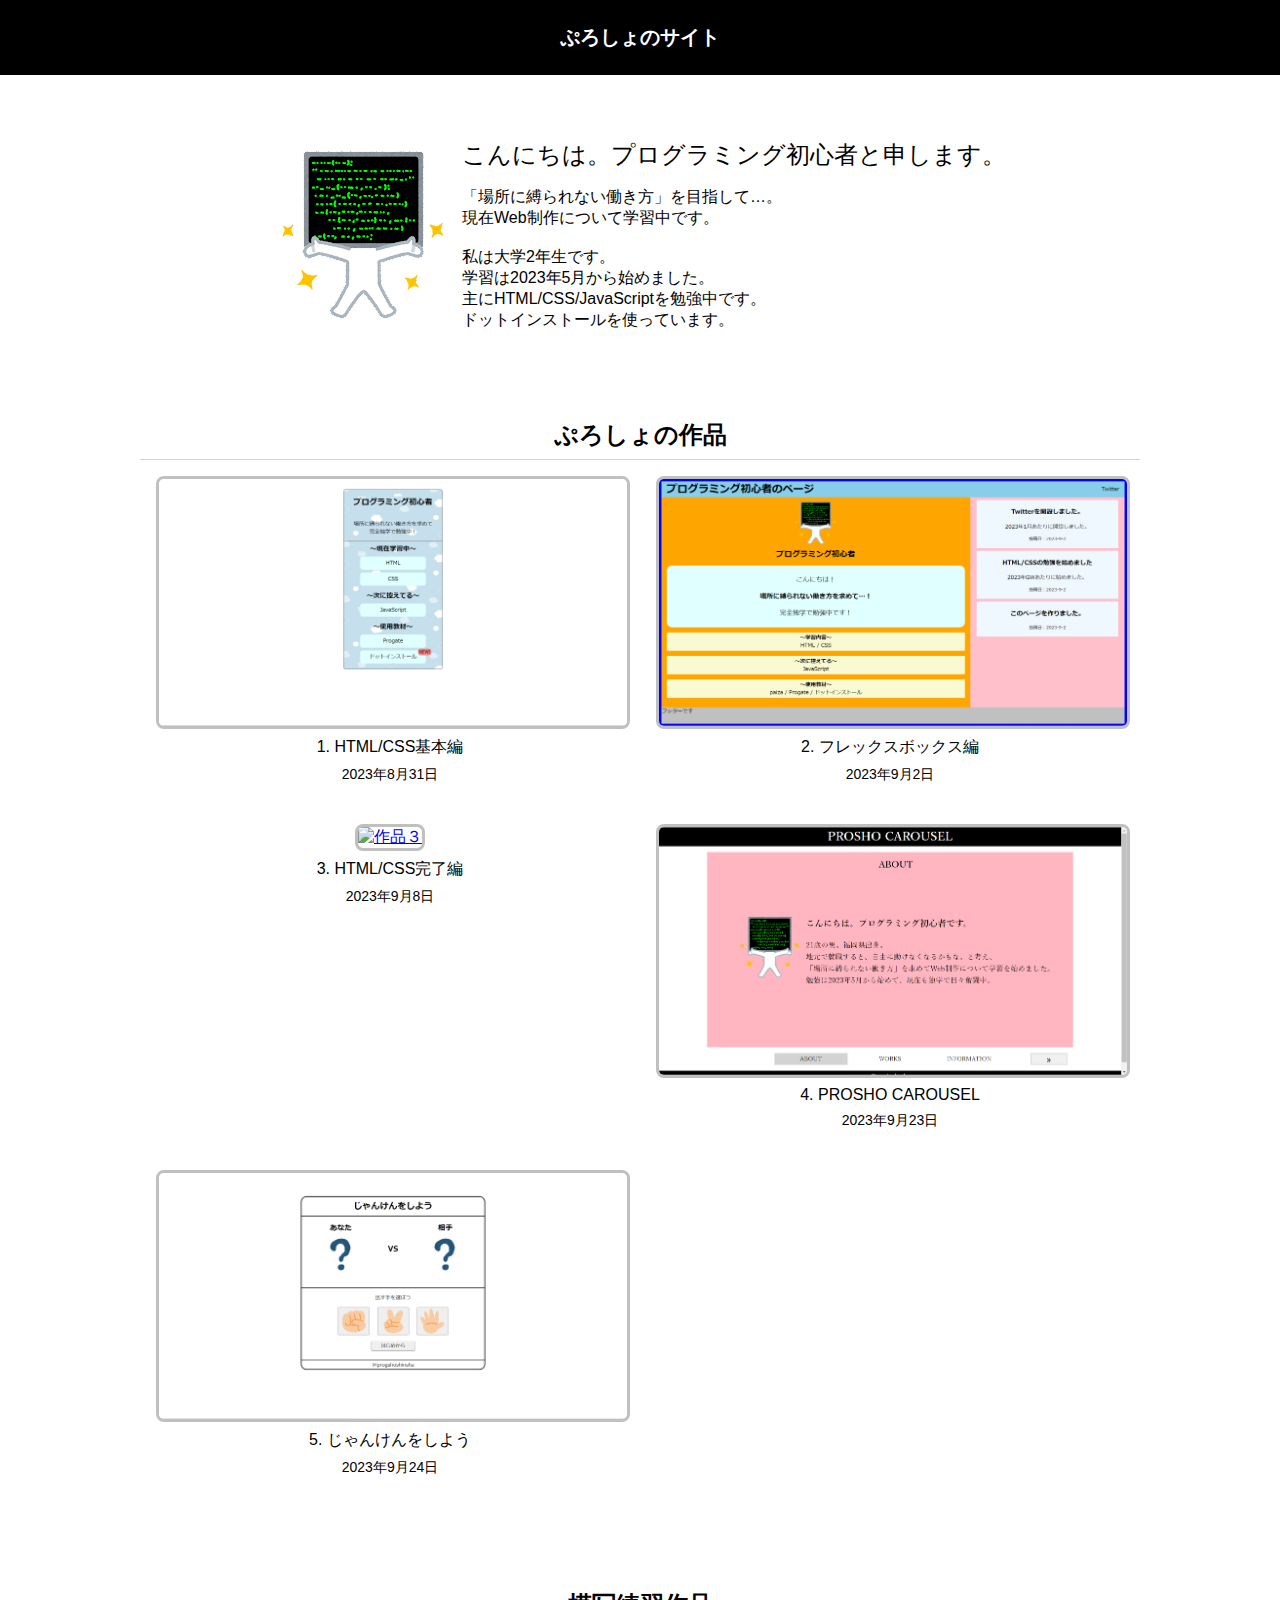
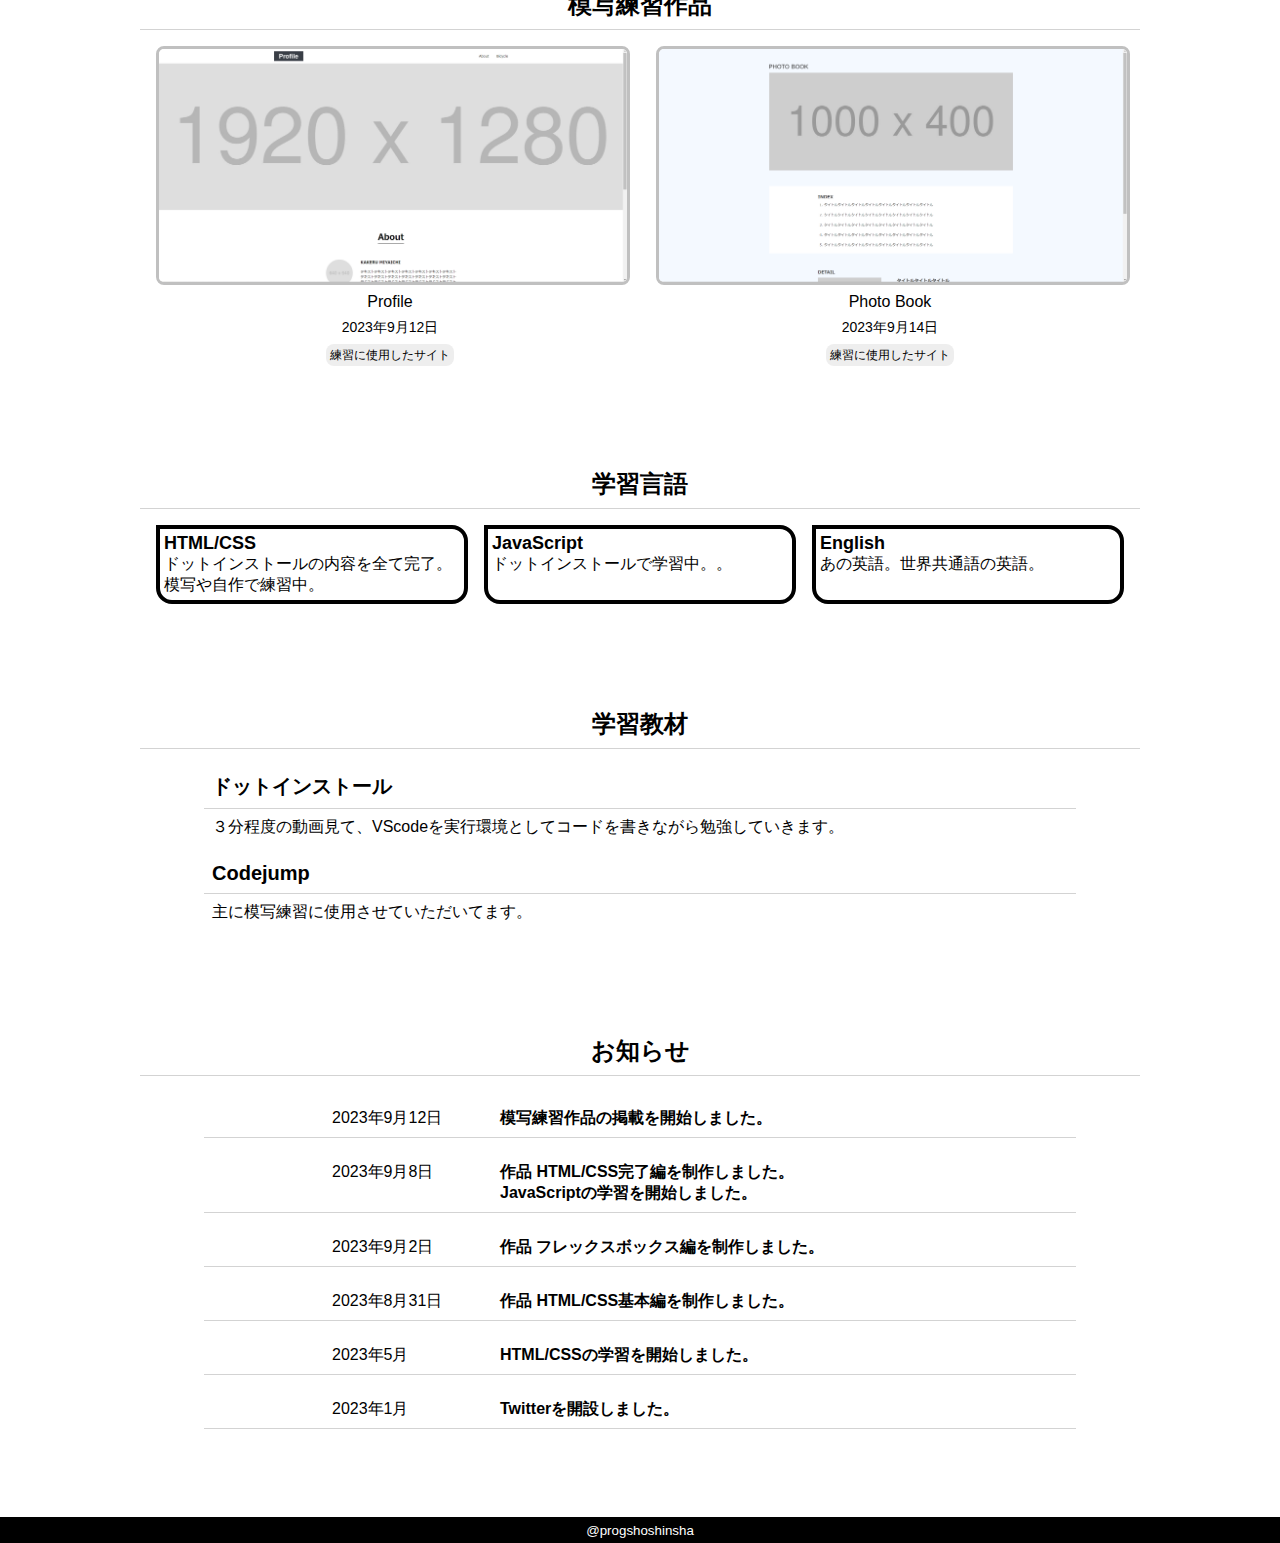
==== index.html @ 61ef96e3 "Add files via upload" ====
<!DOCTYPE html>
<html lang="ja">

<head>
  <meta charset="UTF-8">
  <meta name="viewport" content="width=device-width, initial-scale=1.0">
  <title>ぷろしょのサイト３ </title>
  <link rel="stylesheet" href="style.css">
  <link rel="stylesheet" href="mediaquery.css">
</head>

<body>
  <header>
    <div class="container">
      <a href="index.html">
        <h1>ぷろしょのサイト</h1>
      </a>
    </div>
  </header>
  <main class="container">
    <section class="about">
      <img src="character_program_happy.png" alt="きらきらプログラミング君" width="180" height="180">
      <div>
        <h2>
          こんにちは。<br class="mq560-br">プログラミング初心者<br class="mq560-br">と申します。
        </h2>
        <p>
          「場所に縛られない働き方」を目指して…。
          <br>現在Web制作について学習中です。
          <br>
          <br>私は大学2年生です。
          <br>学習は2023年5月から始めました。
          <br>主にHTML/CSS/JavaScriptを勉強中です。
          <br>ドットインストールを使っています。
        </p>
      </div>
    </section>
    <section class="main-section">
      <h3>ぷろしょの作品</h3>
      <div class="works">
        <!-- --- --- 作品区切り --- --- -->
        <div class="work">
          <a href="Purosho_site_1/index.html">
            <img src="Purosho_site_1/prosho_site_1_img.png" alt="作品１" width="100%" height="auto">
          </a>
          <p>1. HTML/CSS基本編</p>
          <p class="created-date">
            <time datetime="2023-8-31">2023年8月31日</time>
          </p>
        </div>
        <!-- --- --- 作品区切り --- --- -->
        <div class="work">
          <a href="Purosho_site_2/index.html">
            <img src="Purosho_site_2/purosho_site_2_img.png" alt="作品２" width="100%" height="auto">
          </a>
          <p>2. フレックスボックス編</p>
          <p class="created-date">
            <time datetime="2023-9-2">2023年9月2日</time>
          </p>
        </div>
        <!-- --- --- 作品区切り --- --- -->
        <div class="work">
          <a href="index.html">
            <img src="Purosho_site_3/prosho_site_3_img.png" alt="作品３" width="100%" height="auto">
          </a>
          <p>3. HTML/CSS完了編</p>
          <p class="created-date">
            <time datetime="2023-9-8">2023年9月8日</time>
          </p>
        </div>
        <!-- --- --- 作品区切り --- --- -->
        <div class="work">
          <a href="PuroshoCarousel/index.html">
            <img src="PuroshoCarousel/proshoCrousel_img.png" alt="作品４" width="100%" height="auto">
          </a>
          <p>4. PROSHO CAROUSEL</p>
          <p class="created-date">
            <time datetime="2023-9-23">2023年9月23日</time>
          </p>
        </div>
        <!-- --- --- 作品区切り --- --- -->
        <div class="work">
          <a href="Janken/index.html">
            <img src="Janken/janken_img.png" alt="作品５" width="100%" height="auto">
          </a>
          <p>5. じゃんけんをしよう</p>
          <p class="created-date">
            <time datetime="2023-9-24">2023年9月24日</time>
          </p>
        </div>
        <!-- --- --- 作品ここまで --- --- -->
      </div>
    </section>

    <section class="main-section">
      <h3>模写練習作品</h3>
      <div class="works">
        <!-- --- --- 作品区切り --- --- -->
        <div class="work">
          <a href="Codejump/Profile/index.html">
            <img src="Codejump/Profile/profile.png" alt="模写練習作品１" width="100%" height="auto">
          </a>
          <p>Profile</p>
          <p class="created-date">
            <time datetime="2023-9-12">2023年9月12日</time>
          </p>
          <a class="reference" href="https://code-jump.com/profile-menu/" target="_blank">練習に使用したサイト</a>
        </div>
        <!-- --- --- 作品区切り --- --- -->
        <div class="work">
          <a href="Codejump/Photosite/index.html">
            <img src="Codejump/Photosite/Photosite.png" alt="模写練習作品２" width="100%" height="auto">
          </a>
          <p>Photo Book</p>
          <p class="created-date">
            <time datetime="2023-9-14">2023年9月14日</time>
          </p>
          <a class="reference" href="https://code-jump.com/photo-menu/" target="_blank">練習に使用したサイト</a>
        </div>
        <!-- --- --- 作品ここまで --- --- -->
      </div>
    </section>

    <section class="main-section">
      <h3>学習言語</h3>
      <div class="study-contents">
        <div class="content">
          <h4>HTML/CSS</h4>
          <p>
            ドットインストールの内容を全て完了。
            <br class="mq560-br">模写や自作で練習中。
          </p>
        </div>
        <div class="content">
          <h4>JavaScript</h4>
          <p>
            ドットインストールで学習中。。
          </p>
        </div>
        <div class="content">
          <h4>English</h4>
          <p>
            あの英語。世界共通語の英語。
          </p>
        </div>
      </div>
    </section>

    <section class="main-section">
      <h3>学習教材</h3>
      <div class="study-materials">
        <!-- <div class="material">
          <h4>Progate</h4>
          <p>
            自分でスライドを読んで、ブラウザ上の実行環境でコードを書きながら勉強していきます。
          </p>
        </div> -->
        <div class="material">
          <h4>ドットインストール</h4>
          <p>
            ３分程度の動画見て、VScodeを実行環境としてコードを書きながら勉強していきます。
          </p>
        </div>
        <div class="material">
          <h4>Codejump</h4>
          <p>
            主に模写練習に使用させていただいてます。
          </p>
        </div>
      </div>
    </section>

    <section class="main-section">
      <h3>お知らせ</h3>
      <div class="news-container">
        <!-- --- --- お知らせ区切り --- --- -->
        <article class="news">
          <time datetime="2023-1">2023年1月</time>
          <h4>Twitterを開設しました。</h4>
        </article>
        <!-- --- --- お知らせ区切り --- --- -->
        <article class="news">
          <time datetime="2023-5">2023年5月</time>
          <h4>HTML/CSSの学習を開始しました。</h4>
        </article>
        <!-- --- --- お知らせ区切り --- --- -->
        <article class="news">
          <time datetime="2023-8-31">2023年8月31日</time>
          <h4>作品 HTML/CSS基本編を制作しました。</h4>
        </article>
        <!-- --- --- お知らせ区切り --- --- -->
        <article class="news">
          <time datetime="2023-9-2">2023年9月2日</time>
          <h4>作品 フレックスボックス編を制作しました。</h4>
        </article>
        <!-- --- --- お知らせ区切り --- --- -->
        <article class="news">
          <time datetime="2023-9-8">2023年9月8日</time>
          <h4>作品 HTML/CSS完了編を制作しました。
            <br>JavaScriptの学習を開始しました。
          </h4>
        </article>
        <!-- --- --- お知らせ区切り --- --- -->
        <article class="news">
          <time datetime="2023-9-12">2023年9月12日</time>
          <h4>模写練習作品の掲載を開始しました。</h4>
        </article>
        <!-- --- --- お知らせここまで --- --- -->
      </div>
    </section>
  </main>
  <footer>
    <small>@progshoshinsha</small>
  </footer>

</body>

</html>
---- style.css ----
@charset "utf-8";

/* --- common --- */
body {
  margin: 0;
  font-family: "Helvetica Neue", Arial, "Hiragino Kaku Gothic ProN", Meiryo, sans-serif;
}

.container {
  margin: 0 auto;
  max-width: 1000px;
  width: calc(100% - 32px);
  padding: 64px 0;
}

img {
  vertical-align: bottom;
}

p {
  margin: 0;
}

h2 {
  margin: 0;
}

h3 {
  margin: 0 auto;
}

.main-section {
  margin-top: 80px;
}

.main-section h3 {
  text-align: center;
  font-size: 24px;
  border-bottom: 1px solid lightgray;
  padding: 8px;
}

h4 {
  margin: 0;
}

.mq560-br {
  display: none;
}

/* --- header --- */

header {
  background: black;
  padding: 8px 0;
}

header .container {
  text-align: center;
  padding: 16px;
}

header a {
  text-decoration: none;
}

h1 {
  margin: 0;
  color: white;
  font-size: 20px;
}

header nav a:hover {
  opacity: 0.7;
}

/* --- about-me --- */

.about {
  display: flex;
  justify-content: center;
  align-items: center;
  gap: 8px;
}

.about h2 {
  font-weight: normal;
}

.about p {
  margin-top: 16px;
}

/* --- works --- */

.works {
  display: flex;
  flex-wrap: wrap;
  gap: 32px;
  padding: 16px;
}

.work {
  box-sizing: border-box;
  width: calc((100% - 32px) / 2);
  text-align: center;
}

.work img {
  height: auto;
}

.work p {
  width: 100%;
  margin: 8px 0;
}

.created-date {
  font-size: 14px;
}

.work img {
  transition-duration: .3s;
  border: 3px solid silver;
  border-radius: 8px;
}

.work img:hover,
.reference:hover {
  opacity: 0.7;
}

.reference {
  text-decoration: none;
  color: black;
  background-color: #eee;
  border-radius: 8px;
  padding: 4px;
  font-size: 12px;
}

/* study contents */

.study-contents {
  padding: 16px;
  display: flex;
  gap: 16px;
}

.content {
  border: 4px solid black;
  border-radius: 0 16px 16px 16px;
  padding: 4px;
  width: calc((100% - 18px) / 3);
}

.content h4 {
  font-size: 18px;
}

/* study-materials */

.study-materials {
  padding: 16px 64px;
  display: flex;
  flex-direction: column;
  gap: 8px;
}

.material h4 {
  border-bottom: 1px solid lightgray;
  font-size: 20px;
  padding: 8px;
}

.material p {
  margin: 8px;
}

.material a {
  color: black;
}

/* history */

.news-container {
  margin: 16px 64px;
  display: flex;
  flex-direction: column-reverse;
  /* overflow-y: scroll; */
  /* height: 400px; */
  /* border: 2px solid #eee; */
}

.news {
  margin: 8px 0;
  display: flex;
  padding: 8px 128px;
  border-bottom: 1px solid lightgray;
}

time {
  flex: 3;
}

h4 {
  flex: 8;
}


/* footer */

footer {
  background: black;
  padding: 4px;
  text-align: center;
}

small {
  color: white;
}
---- mediaquery.css ----
@charset "utf-8";

@media (max-width:930px) {

  .news {
    display: block;
    padding: 8px 50px;
  }

  .news h4 {
    margin-top: 8px;
  }
}

@media (max-width:560px) {

  .mq560-br {
    display: block;
  }

  .about {
    display: block;
    text-align: center;
  }

  .about div{
    text-align: left;
    margin:32px 64px 0;
  }

  .works {
    display: block;
  }

  .work {
    width: calc(100% - 16px);
  }

  .work + .work {
    margin-top: 16px;
  }

  .study-contents {
    display: block;
  }

  .content {
    width: calc(100% - 16px);
  }

  .content+.content {
    margin-top: 16px;
  }

  .news {
    padding: 4%;
  }
}

@media (max-width:470px) {

  .about div{
    margin:32px 16px 0;
  }


  .study-materials {
    padding: 16px 32px;
    display: flex;
    flex-direction: column;
    gap: 8px;
  }

  .news-container {
    margin: 16px 32px;
  }

  .news {
    padding:8px 16px;
  }
}
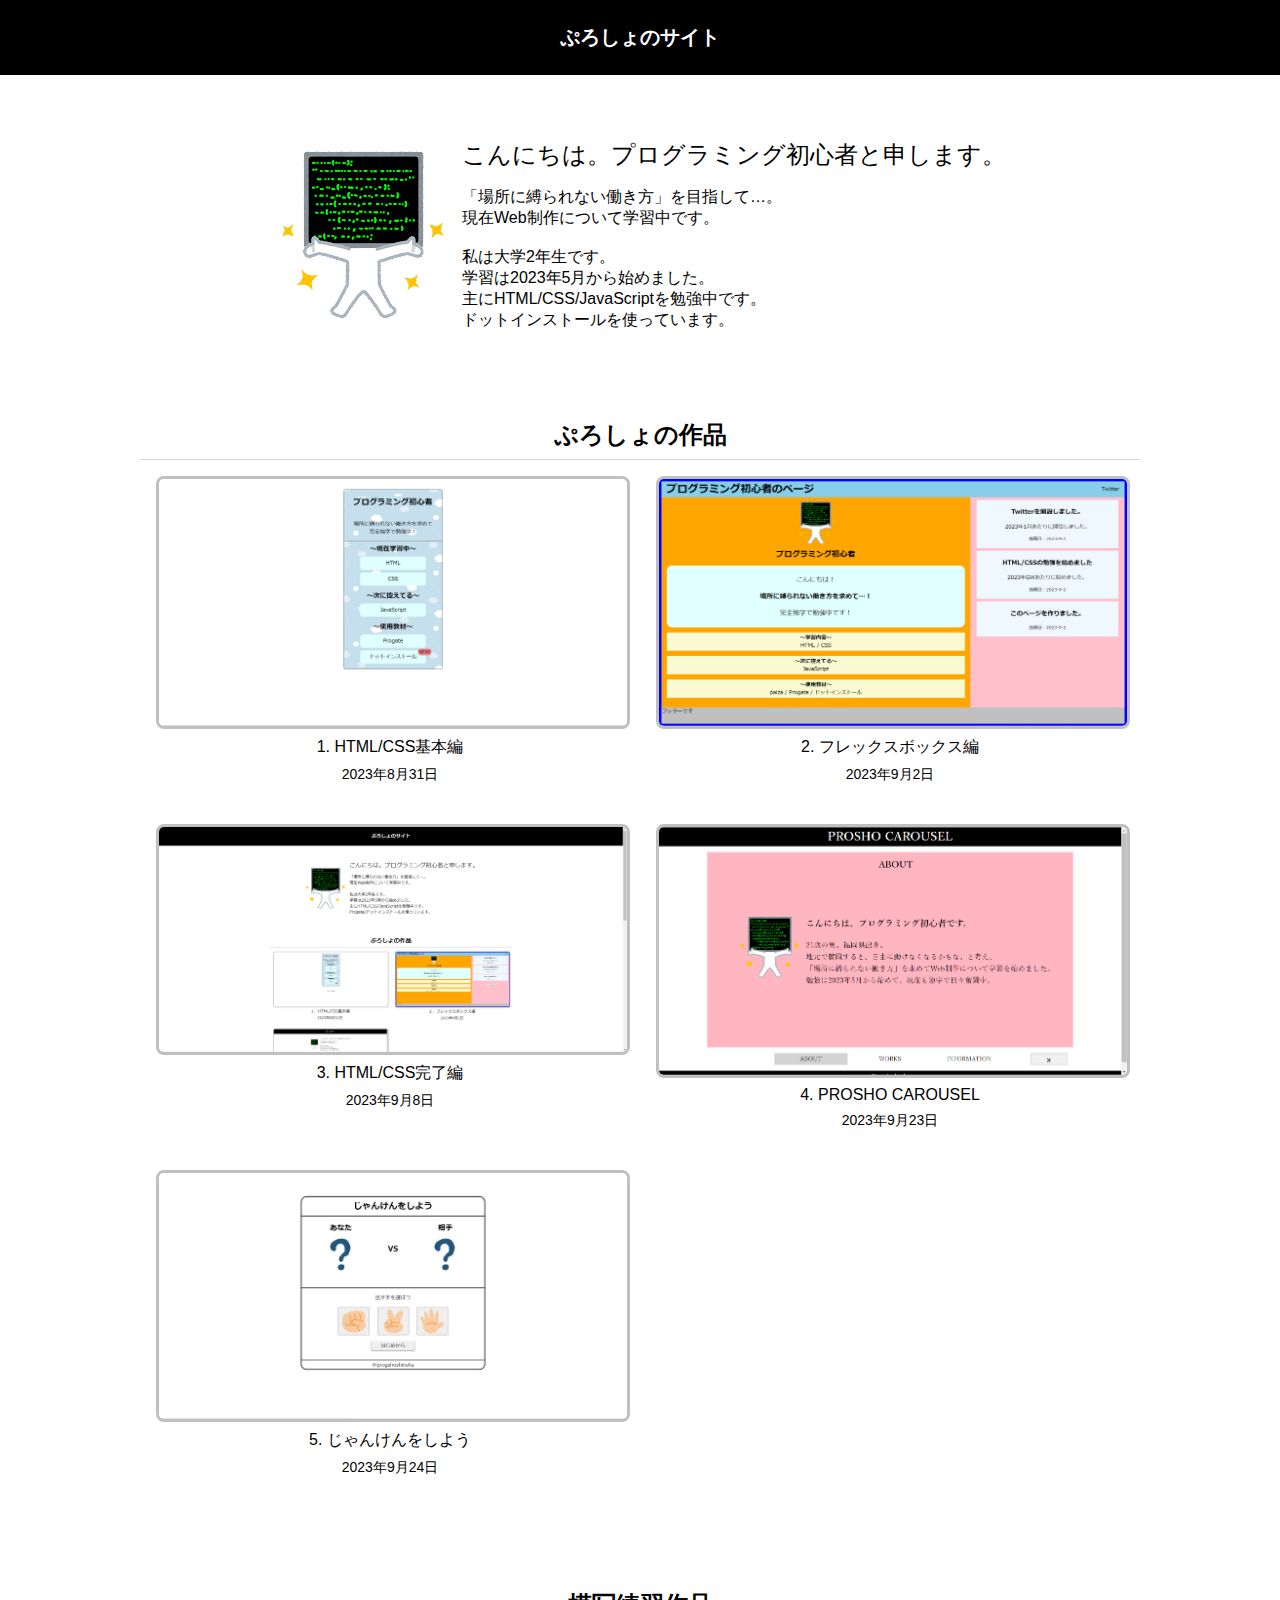
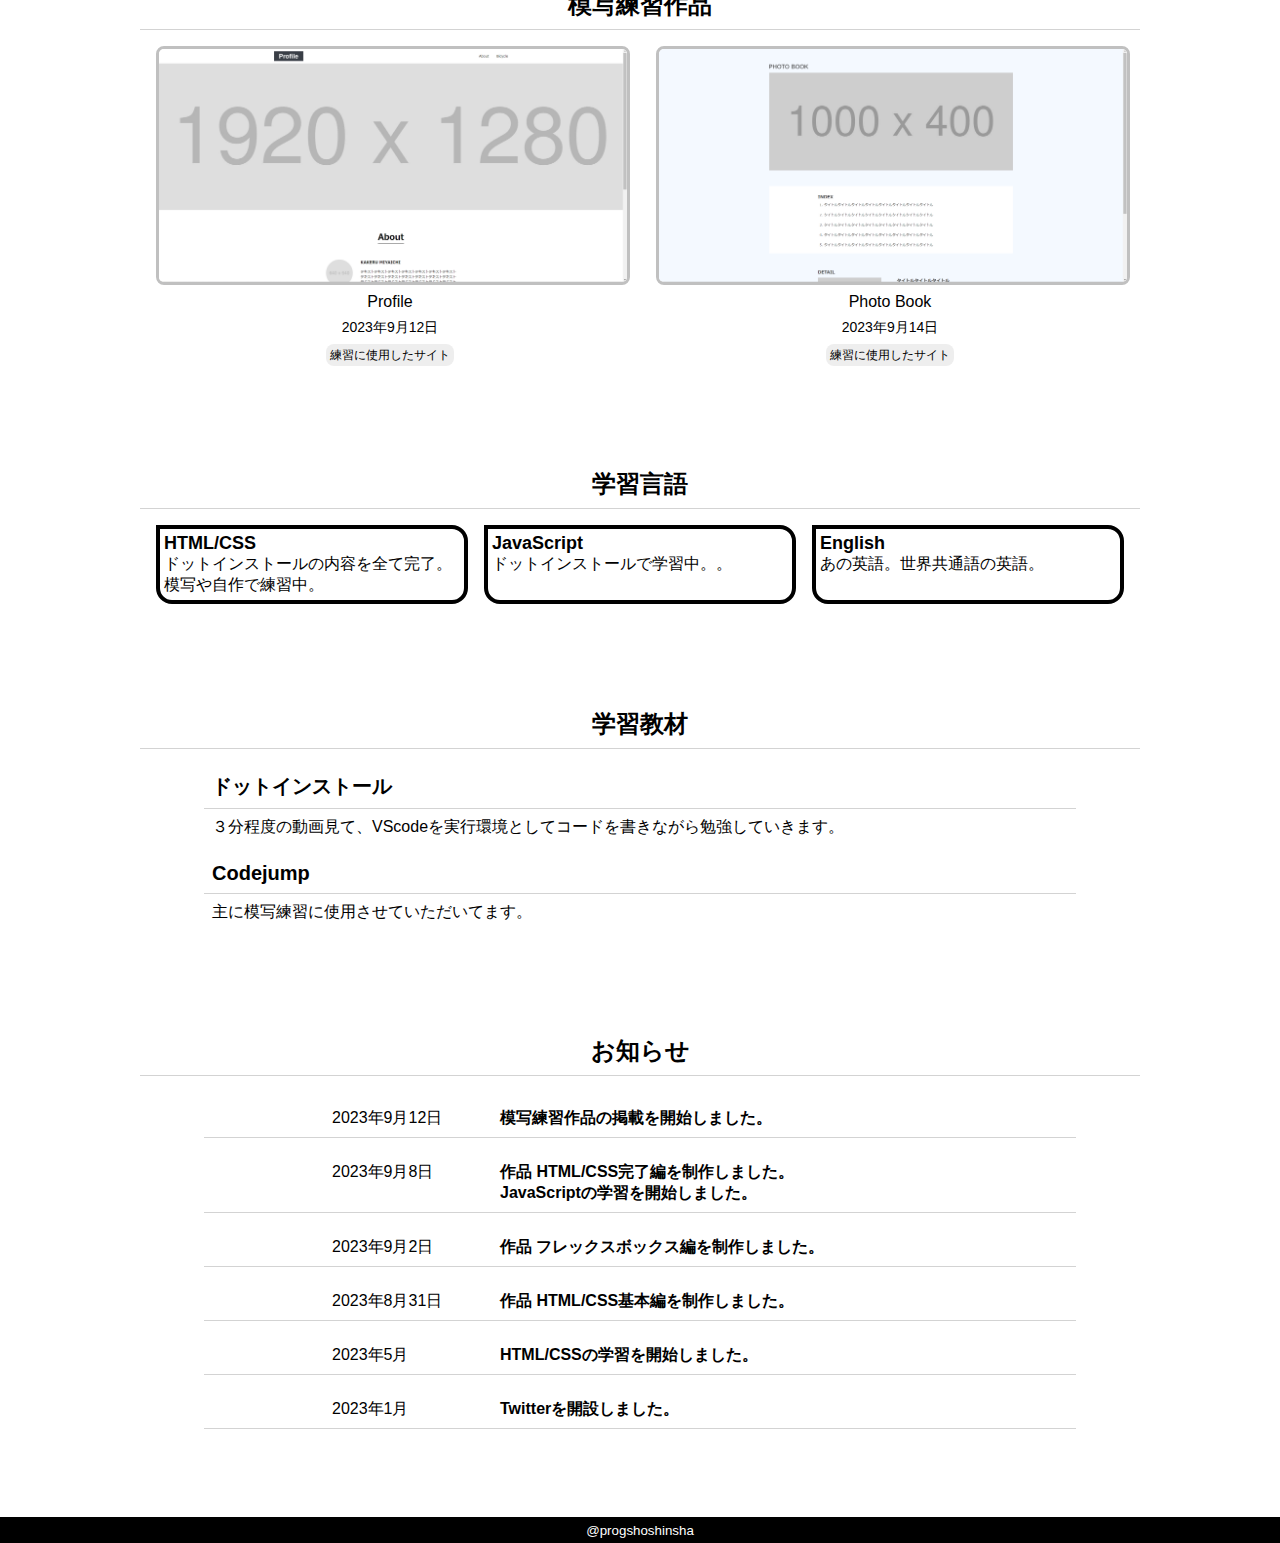
==== commit faa0e896: "Add files via upload" ====
--- a/index.html
+++ b/index.html
@@ -40,8 +40,8 @@
       <div class="works">
         <!-- --- --- 作品区切り --- --- -->
         <div class="work">
-          <a href="Purosho_site_1/index.html">
-            <img src="Purosho_site_1/prosho_site_1_img.png" alt="作品１" width="100%" height="auto">
+          <a href="../Purosho_site_1/index.html">
+            <img src="../Purosho_site_1/prosho_site_1_img.png" alt="作品１" width="100%" height="auto">
           </a>
           <p>1. HTML/CSS基本編</p>
           <p class="created-date">
@@ -50,8 +50,8 @@
         </div>
         <!-- --- --- 作品区切り --- --- -->
         <div class="work">
-          <a href="Purosho_site_2/index.html">
-            <img src="Purosho_site_2/purosho_site_2_img.png" alt="作品２" width="100%" height="auto">
+          <a href="../Purosho_site_2/index.html">
+            <img src="../Purosho_site_2/purosho_site_2_img.png" alt="作品２" width="100%" height="auto">
           </a>
           <p>2. フレックスボックス編</p>
           <p class="created-date">
@@ -61,7 +61,7 @@
         <!-- --- --- 作品区切り --- --- -->
         <div class="work">
           <a href="index.html">
-            <img src="Purosho_site_3/prosho_site_3_img.png" alt="作品３" width="100%" height="auto">
+            <img src="prosho_site_3_img.png" alt="作品３" width="100%" height="auto">
           </a>
           <p>3. HTML/CSS完了編</p>
           <p class="created-date">
@@ -70,8 +70,8 @@
         </div>
         <!-- --- --- 作品区切り --- --- -->
         <div class="work">
-          <a href="PuroshoCarousel/index.html">
-            <img src="PuroshoCarousel/proshoCrousel_img.png" alt="作品４" width="100%" height="auto">
+          <a href="../PuroshoCarousel/index.html">
+            <img src="../PuroshoCarousel/proshoCrousel_img.png" alt="作品４" width="100%" height="auto">
           </a>
           <p>4. PROSHO CAROUSEL</p>
           <p class="created-date">
@@ -80,8 +80,8 @@
         </div>
         <!-- --- --- 作品区切り --- --- -->
         <div class="work">
-          <a href="Janken/index.html">
-            <img src="Janken/janken_img.png" alt="作品５" width="100%" height="auto">
+          <a href="../Janken/index.html">
+            <img src="../Janken/janken_img.png" alt="作品５" width="100%" height="auto">
           </a>
           <p>5. じゃんけんをしよう</p>
           <p class="created-date">
@@ -97,8 +97,8 @@
       <div class="works">
         <!-- --- --- 作品区切り --- --- -->
         <div class="work">
-          <a href="Codejump/Profile/index.html">
-            <img src="Codejump/Profile/profile.png" alt="模写練習作品１" width="100%" height="auto">
+          <a href="../Codejump/Profile/index.html">
+            <img src="../Codejump/Profile/profile.png" alt="模写練習作品１" width="100%" height="auto">
           </a>
           <p>Profile</p>
           <p class="created-date">
@@ -108,8 +108,8 @@
         </div>
         <!-- --- --- 作品区切り --- --- -->
         <div class="work">
-          <a href="Codejump/Photosite/index.html">
-            <img src="Codejump/Photosite/Photosite.png" alt="模写練習作品２" width="100%" height="auto">
+          <a href="../Codejump/Photosite/index.html">
+            <img src="../Codejump/Photosite/Photosite.png" alt="模写練習作品２" width="100%" height="auto">
           </a>
           <p>Photo Book</p>
           <p class="created-date">
